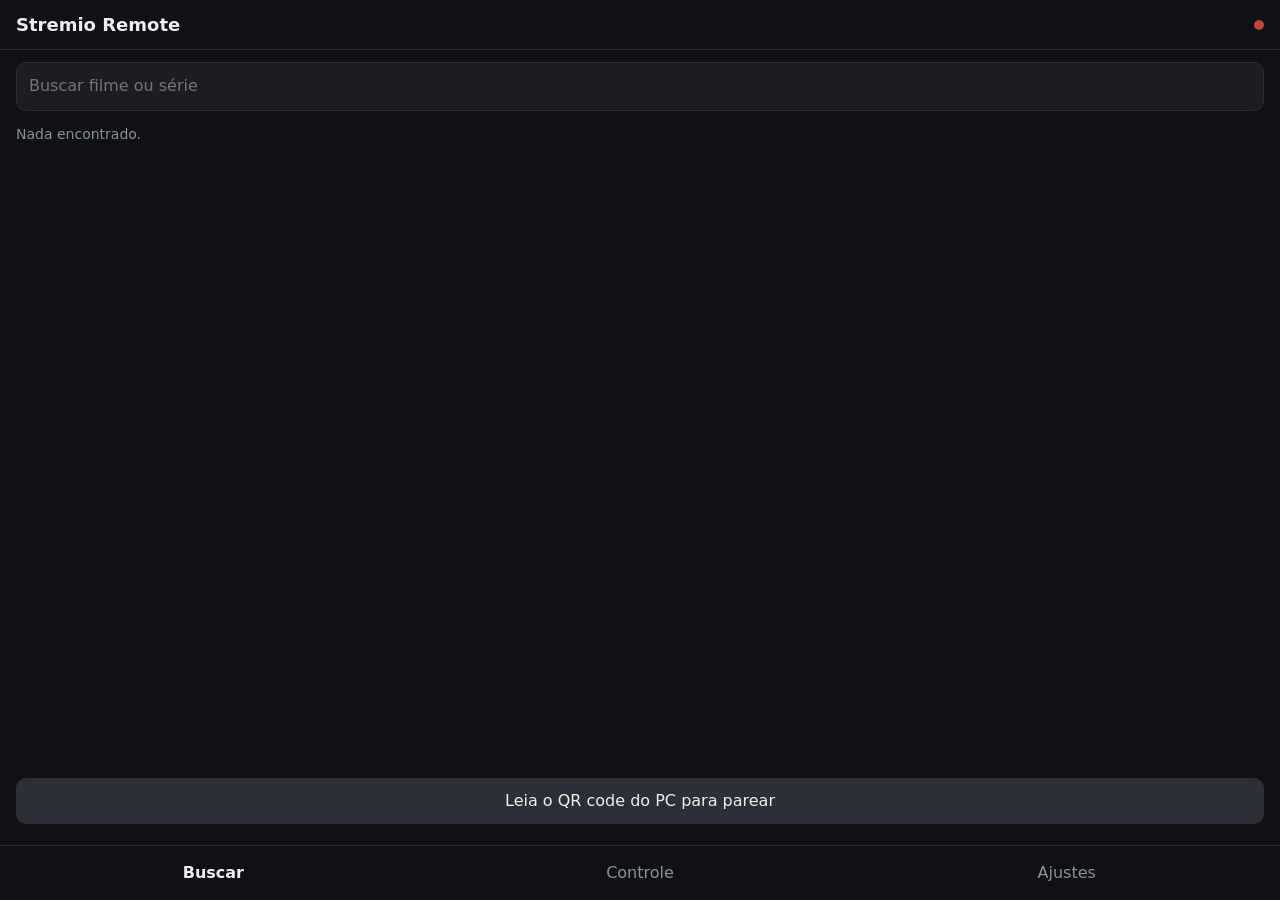
==== docs/index.html @ 5b8105fb "Prepara o repositório para o controle do Stremio 5 Remove o protótipo antigo com mpv (pc/server.mjs," ====
<!doctype html>
<html lang="pt-BR">
<head>
  <meta charset="utf-8">
  <meta name="viewport" content="width=device-width, initial-scale=1, viewport-fit=cover">
  <meta name="theme-color" content="#101114">
  <meta name="apple-mobile-web-app-capable" content="yes">
  <title>Stremio Remote</title>
  <link rel="manifest" href="manifest.webmanifest">
  <link rel="icon" href="icon.svg" type="image/svg+xml">
  <link rel="stylesheet" href="style.css">
</head>
<body>
  <header>
    <button id="back" class="icon" hidden aria-label="Voltar">‹</button>
    <h1 id="title">Stremio Remote</h1>
    <span id="dot" class="dot" title="Sem conexão"></span>
  </header>

  <main>
    <section id="v-search" class="view">
      <form id="search-form"><input id="q" type="search" placeholder="Buscar filme ou série" autocomplete="off"></form>
      <div id="results"></div>
    </section>

    <section id="v-detail" class="view" hidden>
      <div id="detail"></div>
    </section>

    <section id="v-control" class="view" hidden>
      <div class="np">
        <div id="np-title">Nada tocando</div>
        <div id="np-time" class="muted"></div>
        <input id="np-seek" type="range" min="0" max="100" value="0" step="1">
      </div>
      <div class="grid">
        <button data-cmd="seek" data-v="-30">−30s</button>
        <button data-cmd="seek" data-v="-10">−10s</button>
        <button data-cmd="pause" class="big" id="btn-pause">⏯</button>
        <button data-cmd="seek" data-v="10">+10s</button>
        <button data-cmd="seek" data-v="30">+30s</button>
        <button data-cmd="volume" data-v="-5">Vol −</button>
        <button data-cmd="volume" data-v="5">Vol +</button>
        <button data-cmd="fullscreen">Tela cheia</button>
        <button data-cmd="subs">Legenda</button>
        <button data-cmd="audio">Áudio</button>
      </div>
      <div class="speeds" id="speeds"></div>
      <div class="row"><button data-cmd="state">Atualizar</button><button data-cmd="stop">Parar</button></div>
    </section>

    <section id="v-settings" class="view" hidden>
      <label>Links dos addons de fontes (AIOStreams etc.), um por linha
        <textarea id="addons" rows="4" placeholder="https://.../manifest.json"></textarea>
      </label>
      <p class="muted">Ficam só neste celular. No AIOStreams, copie o link de instalação (manifest).</p>
      <button id="save-addons">Salvar</button>
      <hr>
      <p id="pair-status" class="muted"></p>
      <button id="forget">Esquecer o PC</button>
    </section>
  </main>

  <nav>
    <button data-view="v-search" class="on">Buscar</button>
    <button data-view="v-control">Controle</button>
    <button data-view="v-settings">Ajustes</button>
  </nav>

  <div id="toast" hidden></div>
  <script src="app.js"></script>
</body>
</html>
---- docs/style.css ----
:root { --bg:#101114; --card:#1b1d22; --line:#2a2d34; --fg:#eceef2; --muted:#8b909b; --acc:#7b5bf5; }
* { box-sizing:border-box; }
html, body { margin:0; background:var(--bg); color:var(--fg); font:16px/1.4 system-ui, -apple-system, sans-serif; }
body { padding-bottom:calc(64px + env(safe-area-inset-bottom)); }
header { position:sticky; top:0; z-index:2; display:flex; align-items:center; gap:8px; padding:12px 16px; padding-top:calc(12px + env(safe-area-inset-top)); background:var(--bg); border-bottom:1px solid var(--line); }
header h1 { flex:1; margin:0; font-size:18px; white-space:nowrap; overflow:hidden; text-overflow:ellipsis; }
.dot { width:10px; height:10px; border-radius:50%; background:#c0453b; }
.dot.ok { background:#3bb873; }
main { padding:12px 16px; }
button, input, select, textarea { font:inherit; color:inherit; }
button { background:var(--card); border:1px solid var(--line); border-radius:10px; padding:12px; cursor:pointer; }
button:active { background:var(--line); }
button.icon { background:none; border:0; font-size:28px; padding:0 8px; line-height:1; }
input[type=search], select, textarea { width:100%; background:var(--card); border:1px solid var(--line); border-radius:10px; padding:12px; }
label { display:block; color:var(--muted); font-size:14px; }
label textarea { margin-top:6px; color:var(--fg); font-size:13px; }
h2 { font-size:15px; color:var(--muted); margin:18px 0 8px; }
.muted { color:var(--muted); font-size:14px; }
.cards { display:grid; grid-template-columns:repeat(auto-fill, minmax(104px, 1fr)); gap:10px; }
.card { padding:0; overflow:hidden; text-align:left; background:var(--card); }
.card img { display:block; width:100%; aspect-ratio:2/3; object-fit:cover; background:var(--line); }
.card span { display:block; padding:6px 8px; font-size:12px; }
.item { display:block; width:100%; text-align:left; margin:6px 0; }
.stream b { display:block; font-size:14px; }
.stream small { display:block; color:var(--muted); white-space:pre-line; font-size:12px; margin-top:4px; }
select { margin-bottom:8px; }
.np { background:var(--card); border:1px solid var(--line); border-radius:12px; padding:14px; margin-bottom:14px; }
#np-title { font-weight:600; }
#np-seek { width:100%; margin-top:10px; accent-color:var(--acc); }
.grid { display:grid; grid-template-columns:repeat(5, minmax(0, 1fr)); gap:8px; }
.grid button { padding:12px 2px; font-size:14px; }
.grid .big { background:var(--acc); border-color:var(--acc); font-size:20px; }
.speeds, .row { display:flex; gap:8px; margin-top:12px; }
.speeds button, .row button { flex:1; }
hr { border:0; border-top:1px solid var(--line); margin:20px 0; }
#save-addons { margin-top:10px; width:100%; background:var(--acc); border-color:var(--acc); }
#forget { width:100%; }
nav { position:fixed; bottom:0; left:0; right:0; display:flex; background:var(--bg); border-top:1px solid var(--line); padding-bottom:env(safe-area-inset-bottom); }
nav button { flex:1; border:0; border-radius:0; background:none; color:var(--muted); padding:16px 0; }
nav button.on { color:var(--fg); font-weight:600; }
#toast { position:fixed; left:16px; right:16px; bottom:calc(76px + env(safe-area-inset-bottom)); background:#2d2f36; padding:12px 14px; border-radius:10px; text-align:center; }
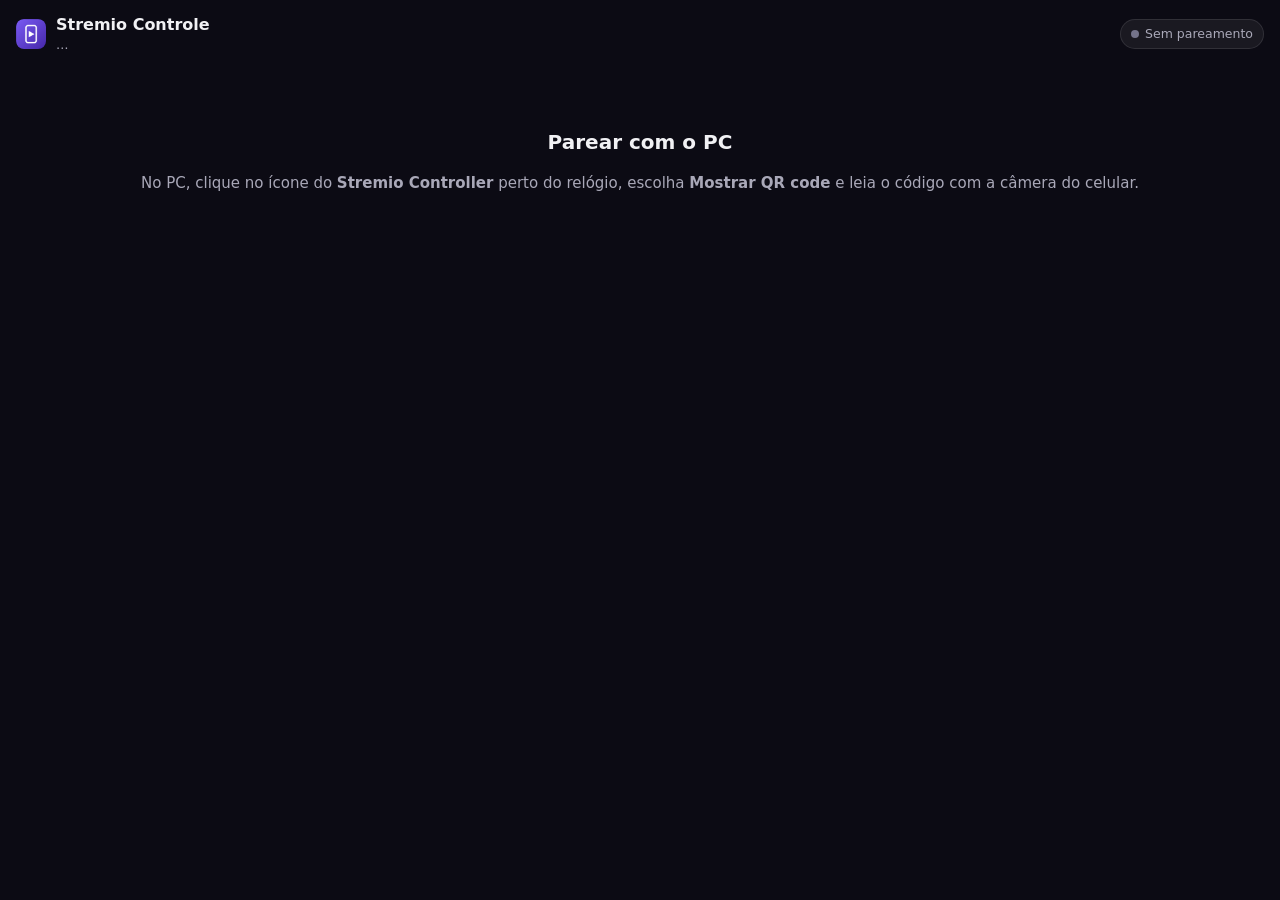
==== commit 3621802e: "Etapa 2: programa do PC (Go) e página nova do celular - pc/: Stremio Controller, um .exe com ícone p" ====
--- a/docs/index.html
+++ b/docs/index.html
@@ -3,71 +3,113 @@
 <head>
   <meta charset="utf-8">
   <meta name="viewport" content="width=device-width, initial-scale=1, viewport-fit=cover">
-  <meta name="theme-color" content="#101114">
-  <meta name="apple-mobile-web-app-capable" content="yes">
-  <title>Stremio Remote</title>
+  <meta name="theme-color" content="#0c0b14">
+  <meta name="referrer" content="no-referrer">
+  <title>Stremio Controle</title>
   <link rel="manifest" href="manifest.webmanifest">
-  <link rel="icon" href="icon.svg" type="image/svg+xml">
+  <link rel="icon" href="icons/icon-192.png">
+  <link rel="apple-touch-icon" href="icons/maskable-192.png">
   <link rel="stylesheet" href="style.css">
 </head>
 <body>
-  <header>
-    <button id="back" class="icon" hidden aria-label="Voltar">‹</button>
-    <h1 id="title">Stremio Remote</h1>
-    <span id="dot" class="dot" title="Sem conexão"></span>
+  <div id="ambient" aria-hidden="true"></div>
+
+  <header class="top">
+    <img src="icons/icon-192.png" alt="" class="logo">
+    <div class="brand-box">
+      <span class="brand">Stremio Controle <span class="ver" id="pcVer" hidden></span></span>
+      <span class="profile" id="profile">…</span>
+    </div>
+    <button class="conn" id="conn" data-state="off"><span class="dot"></span><span id="connText">Desconectado</span></button>
   </header>
 
-  <main>
-    <section id="v-search" class="view">
-      <form id="search-form"><input id="q" type="search" placeholder="Buscar filme ou série" autocomplete="off"></form>
-      <div id="results"></div>
+  <div class="notice" id="updNotice" role="status" hidden>
+    <p><strong>O programa do PC foi atualizado.</strong> Ele já está voltando sozinho, espere alguns segundos.</p>
+  </div>
+
+  <!-- Sem pareamento -->
+  <section class="pair" id="pairView" hidden>
+    <h1>Parear com o PC</h1>
+    <p>No PC, clique no ícone do <b>Stremio Controller</b> perto do relógio, escolha <b>Mostrar QR code</b> e leia o código com a câmera do celular.</p>
+  </section>
+
+  <!-- Stremio fechado no PC -->
+  <section class="closed" id="closedView" hidden>
+    <h2>Stremio fechado no PC</h2>
+    <p>Abra o Stremio no PC, ou abra daqui:</p>
+    <div class="closed-btns">
+      <button class="btn" data-open="A">Abrir perfil A</button>
+      <button class="btn" data-open="B">Abrir perfil B</button>
+    </div>
+  </section>
+
+  <main id="mainView" hidden>
+    <!-- Mini player: aparece nas listas quando algo toca -->
+    <button class="mini" id="mini" hidden>
+      <span class="mini-icon" id="miniIcon"></span>
+      <span class="mini-text"><span class="mini-title" id="miniTitle"></span><span class="mini-time" id="miniTime"></span></span>
+      <span class="mini-go">Controle ›</span>
+    </button>
+
+    <section class="pane" id="pane-cw"><div class="grid" id="grid-cw"></div></section>
+    <section class="pane" id="pane-lib" hidden><div class="grid" id="grid-lib"></div></section>
+    <section class="pane" id="pane-search" hidden>
+      <form class="search" id="searchForm">
+        <input type="search" id="searchInput" placeholder="Filmes e séries" enterkeyhint="search" autocomplete="off">
+        <button type="submit" class="btn">Buscar</button>
+      </form>
+      <div class="grid" id="grid-search"></div>
     </section>
 
-    <section id="v-detail" class="view" hidden>
-      <div id="detail"></div>
-    </section>
-
-    <section id="v-control" class="view" hidden>
-      <div class="np">
-        <div id="np-title">Nada tocando</div>
-        <div id="np-time" class="muted"></div>
-        <input id="np-seek" type="range" min="0" max="100" value="0" step="1">
+    <section class="pane ctl" id="pane-ctl" hidden>
+      <img class="ctl-poster" id="ctlPoster" alt="">
+      <div class="ctl-title" id="ctlTitle">Nada tocando</div>
+      <div class="ctl-sub" id="ctlSub">Escolha algo em Continuar ou Biblioteca</div>
+      <div class="seek">
+        <input type="range" id="seek" min="0" max="1000" value="0" aria-label="Posição">
+        <div class="times"><span id="tCur">0:00</span><span id="tDur">0:00</span></div>
       </div>
-      <div class="grid">
-        <button data-cmd="seek" data-v="-30">−30s</button>
-        <button data-cmd="seek" data-v="-10">−10s</button>
-        <button data-cmd="pause" class="big" id="btn-pause">⏯</button>
-        <button data-cmd="seek" data-v="10">+10s</button>
-        <button data-cmd="seek" data-v="30">+30s</button>
-        <button data-cmd="volume" data-v="-5">Vol −</button>
-        <button data-cmd="volume" data-v="5">Vol +</button>
-        <button data-cmd="fullscreen">Tela cheia</button>
-        <button data-cmd="subs">Legenda</button>
-        <button data-cmd="audio">Áudio</button>
+      <div class="controls">
+        <button class="ctl-btn" data-cmd="back" aria-label="Voltar 10 segundos"><svg viewBox="0 0 24 24"><path d="M12 5V2L7 6l5 4V7a6 6 0 1 1-6 6H4a8 8 0 1 0 8-8z"/><text x="12" y="16.2" text-anchor="middle" font-size="6.5" font-weight="700">10</text></svg></button>
+        <button class="ctl-btn big" id="btnPlay" data-cmd="toggle" aria-label="Tocar ou pausar">
+          <svg viewBox="0 0 24 24" class="i-play"><path d="M8 5v14l11-7z"/></svg>
+          <svg viewBox="0 0 24 24" class="i-pause"><path d="M6 5h4v14H6zM14 5h4v14h-4z"/></svg>
+        </button>
+        <button class="ctl-btn" data-cmd="fwd" aria-label="Avançar 10 segundos"><svg viewBox="0 0 24 24"><path d="M12 5V2l5 4-5 4V7a6 6 0 1 0 6 6h2a8 8 0 1 1-8-8z"/><text x="12" y="16.2" text-anchor="middle" font-size="6.5" font-weight="700">10</text></svg></button>
       </div>
-      <div class="speeds" id="speeds"></div>
-      <div class="row"><button data-cmd="state">Atualizar</button><button data-cmd="stop">Parar</button></div>
-    </section>
-
-    <section id="v-settings" class="view" hidden>
-      <label>Links dos addons de fontes (AIOStreams etc.), um por linha
-        <textarea id="addons" rows="4" placeholder="https://.../manifest.json"></textarea>
-      </label>
-      <p class="muted">Ficam só neste celular. No AIOStreams, copie o link de instalação (manifest).</p>
-      <button id="save-addons">Salvar</button>
-      <hr>
-      <p id="pair-status" class="muted"></p>
-      <button id="forget">Esquecer o PC</button>
+      <div class="vol">
+        <svg viewBox="0 0 24 24" class="vol-icon"><path d="M3 9v6h4l5 5V4L7 9H3zm13.5 3A4.5 4.5 0 0 0 14 8v8a4.5 4.5 0 0 0 2.5-4z"/></svg>
+        <input type="range" id="vol" min="0" max="200" step="5" value="100" aria-label="Volume">
+        <span class="vol-num" id="volNum">100</span>
+        <button class="ctl-btn small" id="btnFs" aria-label="Tela cheia no PC">
+          <svg viewBox="0 0 24 24" class="i-fs"><path d="M7 14H5v5h5v-2H7v-3zm-2-4h2V7h3V5H5v5zm12 7h-3v2h5v-5h-2v3zM14 5v2h3v3h2V5h-5z"/></svg>
+          <svg viewBox="0 0 24 24" class="i-fs-exit"><path d="M5 16h3v3h2v-5H5v2zm3-8H5v2h5V5H8v3zm6 11h2v-3h3v-2h-5v5zm2-11V5h-2v5h5V8h-3z"/></svg>
+        </button>
+      </div>
     </section>
   </main>
 
-  <nav>
-    <button data-view="v-search" class="on">Buscar</button>
-    <button data-view="v-control">Controle</button>
-    <button data-view="v-settings">Ajustes</button>
+  <nav class="tabs" id="tabs" hidden>
+    <button data-tab="cw"><svg viewBox="0 0 24 24"><path d="M13 3a9 9 0 0 0-9 9H1l4 4 4-4H6a7 7 0 1 1 2.05 4.95l-1.42 1.42A9 9 0 1 0 13 3zm-1 5v5l4.25 2.52.77-1.28-3.52-2.09V8z"/></svg>Continuar</button>
+    <button data-tab="lib"><svg viewBox="0 0 24 24"><path d="M4 6H2v14a2 2 0 0 0 2 2h14v-2H4V6zm16-4H8a2 2 0 0 0-2 2v12a2 2 0 0 0 2 2h12a2 2 0 0 0 2-2V4a2 2 0 0 0-2-2zm-8 12.5v-9l6 4.5-6 4.5z"/></svg>Biblioteca</button>
+    <button data-tab="search"><svg viewBox="0 0 24 24"><path d="M15.5 14h-.79l-.28-.27A6.47 6.47 0 0 0 16 9.5 6.5 6.5 0 1 0 9.5 16a6.47 6.47 0 0 0 4.23-1.57l.27.28v.79l5 4.99L20.49 19l-4.99-5zm-6 0C7.01 14 5 11.99 5 9.5S7.01 5 9.5 5 14 7.01 14 9.5 11.99 14 9.5 14z"/></svg>Buscar</button>
+    <button data-tab="ctl"><svg viewBox="0 0 24 24"><path d="M21 3H3a2 2 0 0 0-2 2v12a2 2 0 0 0 2 2h5v2h8v-2h5a2 2 0 0 0 2-2V5a2 2 0 0 0-2-2zm0 14H3V5h18v12zM10 7.5v7l5.5-3.5z"/></svg>Controle</button>
   </nav>
 
-  <div id="toast" hidden></div>
-  <script src="app.js"></script>
+  <!-- Detalhe: temporadas, episódios e fontes -->
+  <dialog class="sheet" id="sheet" aria-label="Detalhes">
+    <div class="sheet-grip" aria-hidden="true"></div>
+    <div class="sheet-head">
+      <img id="sheetPoster" alt="">
+      <div>
+        <div class="sheet-title" id="sheetTitle"></div>
+        <div class="sheet-sub" id="sheetSub"></div>
+      </div>
+    </div>
+    <div class="sheet-body" id="sheetBody"></div>
+  </dialog>
+
+  <div class="toast" id="toast" role="status"></div>
+  <script src="app.js" type="module"></script>
 </body>
 </html>
--- a/docs/style.css
+++ b/docs/style.css
@@ -1,42 +1,185 @@
-:root { --bg:#101114; --card:#1b1d22; --line:#2a2d34; --fg:#eceef2; --muted:#8b909b; --acc:#7b5bf5; }
-* { box-sizing:border-box; }
-html, body { margin:0; background:var(--bg); color:var(--fg); font:16px/1.4 system-ui, -apple-system, sans-serif; }
-body { padding-bottom:calc(64px + env(safe-area-inset-bottom)); }
-header { position:sticky; top:0; z-index:2; display:flex; align-items:center; gap:8px; padding:12px 16px; padding-top:calc(12px + env(safe-area-inset-top)); background:var(--bg); border-bottom:1px solid var(--line); }
-header h1 { flex:1; margin:0; font-size:18px; white-space:nowrap; overflow:hidden; text-overflow:ellipsis; }
-.dot { width:10px; height:10px; border-radius:50%; background:#c0453b; }
-.dot.ok { background:#3bb873; }
-main { padding:12px 16px; }
-button, input, select, textarea { font:inherit; color:inherit; }
-button { background:var(--card); border:1px solid var(--line); border-radius:10px; padding:12px; cursor:pointer; }
-button:active { background:var(--line); }
-button.icon { background:none; border:0; font-size:28px; padding:0 8px; line-height:1; }
-input[type=search], select, textarea { width:100%; background:var(--card); border:1px solid var(--line); border-radius:10px; padding:12px; }
-label { display:block; color:var(--muted); font-size:14px; }
-label textarea { margin-top:6px; color:var(--fg); font-size:13px; }
-h2 { font-size:15px; color:var(--muted); margin:18px 0 8px; }
-.muted { color:var(--muted); font-size:14px; }
-.cards { display:grid; grid-template-columns:repeat(auto-fill, minmax(104px, 1fr)); gap:10px; }
-.card { padding:0; overflow:hidden; text-align:left; background:var(--card); }
-.card img { display:block; width:100%; aspect-ratio:2/3; object-fit:cover; background:var(--line); }
-.card span { display:block; padding:6px 8px; font-size:12px; }
-.item { display:block; width:100%; text-align:left; margin:6px 0; }
-.stream b { display:block; font-size:14px; }
-.stream small { display:block; color:var(--muted); white-space:pre-line; font-size:12px; margin-top:4px; }
-select { margin-bottom:8px; }
-.np { background:var(--card); border:1px solid var(--line); border-radius:12px; padding:14px; margin-bottom:14px; }
-#np-title { font-weight:600; }
-#np-seek { width:100%; margin-top:10px; accent-color:var(--acc); }
-.grid { display:grid; grid-template-columns:repeat(5, minmax(0, 1fr)); gap:8px; }
-.grid button { padding:12px 2px; font-size:14px; }
-.grid .big { background:var(--acc); border-color:var(--acc); font-size:20px; }
-.speeds, .row { display:flex; gap:8px; margin-top:12px; }
-.speeds button, .row button { flex:1; }
-hr { border:0; border-top:1px solid var(--line); margin:20px 0; }
-#save-addons { margin-top:10px; width:100%; background:var(--acc); border-color:var(--acc); }
-#forget { width:100%; }
-nav { position:fixed; bottom:0; left:0; right:0; display:flex; background:var(--bg); border-top:1px solid var(--line); padding-bottom:env(safe-area-inset-bottom); }
-nav button { flex:1; border:0; border-radius:0; background:none; color:var(--muted); padding:16px 0; }
-nav button.on { color:var(--fg); font-weight:600; }
-#toast { position:fixed; left:16px; right:16px; bottom:calc(76px + env(safe-area-inset-bottom)); background:#2d2f36; padding:12px 14px; border-radius:10px; text-align:center; }
+:root {
+  --bg: #0c0b14;
+  --surface: rgba(255, 255, 255, 0.06);
+  --surface-2: rgba(255, 255, 255, 0.11);
+  --line: rgba(255, 255, 255, 0.1);
+  --text: #f1f1f4;
+  --text-2: #a9a8b8;
+  --text-3: #74738a;
+  --signal: #7b5bf5;
+  --signal-2: #9d84ff;
+  --ok: #5fd38d;
+  --warn: #ffa53d;
+  --r: 14px;
+  --ease: cubic-bezier(.2, .8, .2, 1);
+  color-scheme: dark;
+}
 
+* { box-sizing: border-box; -webkit-tap-highlight-color: transparent; }
+html, body { margin: 0; background: var(--bg); color: var(--text); }
+body {
+  font: 15px/1.4 Roboto, "Segoe UI", system-ui, sans-serif;
+  min-height: 100dvh;
+  padding: env(safe-area-inset-top) 16px calc(84px + env(safe-area-inset-bottom));
+  overflow-x: hidden;
+}
+button { font: inherit; color: inherit; cursor: pointer; }
+[hidden] { display: none !important; }
+
+#ambient {
+  position: fixed; inset: -20%; z-index: -1;
+  background-size: cover; background-position: center;
+  filter: blur(60px) saturate(1.4) brightness(0.4);
+  opacity: 0; transition: opacity 0.8s ease;
+}
+#ambient.on { opacity: 1; }
+
+/* Cabeçalho */
+.top { display: flex; align-items: center; gap: 10px; padding: 14px 0 10px; }
+.logo { width: 30px; height: 30px; border-radius: 8px; }
+.brand-box { flex: 1; display: flex; flex-direction: column; min-width: 0; }
+.brand { font-weight: 600; font-size: 16px; }
+.ver { margin-left: 4px; font-size: 12px; font-weight: 400; color: var(--text-3); }
+.profile { font-size: 12.5px; color: var(--text-2); white-space: nowrap; overflow: hidden; text-overflow: ellipsis; }
+.conn {
+  display: inline-flex; align-items: center; gap: 6px; flex: 0 1 auto; max-width: 55%;
+  font-size: 12.5px; color: var(--text-2); padding: 5px 10px; border-radius: 999px;
+  background: var(--surface); border: 1px solid var(--line);
+}
+.conn .dot { flex: none; width: 8px; height: 8px; border-radius: 50%; background: var(--text-3); }
+.conn[data-state="on"] .dot { background: var(--ok); }
+.conn[data-state="wait"] .dot { background: var(--warn); animation: pulse 1.2s ease-in-out infinite; }
+@keyframes pulse { 50% { opacity: 0.3; } }
+
+.notice { background: rgba(255, 165, 61, 0.12); border: 1px solid rgba(255, 165, 61, 0.35); border-radius: var(--r); padding: 4px 14px; margin: 6px 0 12px; font-size: 14px; }
+.pair, .closed { text-align: center; padding: 48px 12px; color: var(--text-2); }
+.pair h1, .closed h2 { color: var(--text); font-size: 20px; }
+.closed-btns { display: flex; gap: 10px; justify-content: center; margin-top: 18px; }
+
+.btn {
+  border: 0; border-radius: 999px; padding: 10px 18px; font-weight: 600;
+  background: var(--signal); color: #fff;
+}
+.btn.ghost { background: var(--surface-2); color: var(--text); }
+.btn:active { transform: scale(0.97); }
+
+/* Mini player */
+.mini {
+  display: flex; align-items: center; gap: 10px; width: 100%; text-align: left;
+  background: var(--surface-2); border: 1px solid var(--line); border-radius: var(--r);
+  padding: 10px 12px; margin-bottom: 12px;
+}
+.mini-icon { width: 10px; height: 10px; border-radius: 50%; background: var(--ok); flex: none; }
+.mini-icon.paused { background: var(--text-3); }
+.mini-text { flex: 1; min-width: 0; display: flex; flex-direction: column; }
+.mini-title { font-weight: 600; font-size: 14px; white-space: nowrap; overflow: hidden; text-overflow: ellipsis; }
+.mini-time { font-size: 12px; color: var(--text-2); }
+.mini-go { font-size: 13px; color: var(--signal-2); font-weight: 600; }
+
+/* Grade de pôsteres */
+.grid { display: grid; grid-template-columns: repeat(auto-fill, minmax(104px, 1fr)); gap: 12px 10px; }
+.card { border: 0; background: none; padding: 0; text-align: left; display: flex; flex-direction: column; gap: 6px; min-width: 0; animation: rise 0.35s var(--ease) both; }
+@keyframes rise { from { opacity: 0; transform: translateY(6px); } }
+.card .poster { position: relative; aspect-ratio: 2 / 3; border-radius: 10px; overflow: hidden; background: var(--surface); }
+.card img { width: 100%; height: 100%; object-fit: cover; display: block; }
+.card .bar { position: absolute; left: 0; right: 0; bottom: 0; height: 4px; background: rgba(0, 0, 0, 0.5); }
+.card .bar i { display: block; height: 100%; background: var(--signal-2); }
+.card .badge { position: absolute; top: 6px; right: 6px; background: var(--signal); color: #fff; font-size: 11px; font-weight: 700; border-radius: 999px; padding: 1px 7px; }
+.card .name { font-size: 13px; line-height: 1.25; display: -webkit-box; -webkit-line-clamp: 2; -webkit-box-orient: vertical; overflow: hidden; }
+.card .info { font-size: 11.5px; color: var(--text-3); margin-top: -4px; }
+.empty { grid-column: 1 / -1; text-align: center; color: var(--text-3); padding: 40px 0; }
+.spinner { grid-column: 1 / -1; margin: 40px auto; width: 28px; height: 28px; border-radius: 50%; border: 3px solid var(--surface-2); border-top-color: var(--signal-2); animation: spin 0.8s linear infinite; }
+@keyframes spin { to { transform: rotate(360deg); } }
+
+.search { display: flex; gap: 8px; margin-bottom: 14px; }
+.search input {
+  flex: 1; min-width: 0; font: inherit; color: var(--text); background: var(--surface);
+  border: 1px solid var(--line); border-radius: 999px; padding: 10px 16px; outline: none;
+}
+.search input:focus { border-color: var(--signal); }
+
+/* Controle */
+.ctl { display: flex; flex-direction: column; align-items: center; text-align: center; padding-top: 6px; }
+.ctl-poster { width: 46%; max-width: 220px; aspect-ratio: 2 / 3; object-fit: cover; border-radius: 14px; background: var(--surface); box-shadow: 0 18px 40px rgba(0, 0, 0, 0.5); }
+.ctl-poster:not([src]), .ctl-poster[src=""] { visibility: hidden; }
+.ctl-title { font-weight: 700; font-size: 18px; margin-top: 16px; }
+.ctl-sub { color: var(--text-2); font-size: 13.5px; margin-top: 2px; min-height: 1.4em; }
+.seek { width: 100%; margin-top: 18px; }
+.times { display: flex; justify-content: space-between; font-size: 12.5px; color: var(--text-2); margin-top: 4px; font-variant-numeric: tabular-nums; }
+.controls { display: flex; align-items: center; justify-content: center; gap: 22px; margin-top: 10px; }
+.ctl-btn { border: 0; background: var(--surface); width: 56px; height: 56px; border-radius: 50%; display: grid; place-items: center; }
+.ctl-btn svg { width: 28px; height: 28px; fill: currentColor; }
+.ctl-btn.big { width: 76px; height: 76px; background: var(--signal); color: #fff; }
+.ctl-btn.big svg { width: 38px; height: 38px; }
+.ctl-btn.small { width: 44px; height: 44px; }
+.ctl-btn.small svg { width: 24px; height: 24px; }
+.ctl-btn:active { transform: scale(0.94); }
+.ctl-btn:disabled { opacity: 0.35; }
+#btnPlay .i-pause, #btnPlay.playing .i-play { display: none; }
+#btnPlay.playing .i-pause { display: block; }
+#btnFs .i-fs-exit, #btnFs.on .i-fs { display: none; }
+#btnFs.on .i-fs-exit { display: block; }
+#btnFs.on { background: var(--signal); color: #fff; }
+.vol { display: flex; align-items: center; gap: 10px; width: 100%; margin-top: 24px; }
+.vol-icon { width: 22px; height: 22px; fill: var(--text-2); flex: none; }
+.vol-num { font-size: 12.5px; color: var(--text-2); width: 30px; font-variant-numeric: tabular-nums; }
+.vol input { flex: 1; }
+
+input[type="range"] {
+  -webkit-appearance: none; appearance: none; width: 100%; height: 22px; background: transparent; margin: 0;
+  --p: 0%;
+}
+input[type="range"]::-webkit-slider-runnable-track { height: 5px; border-radius: 3px; background: linear-gradient(to right, var(--signal-2) var(--p), var(--surface-2) var(--p)); }
+input[type="range"]::-webkit-slider-thumb { -webkit-appearance: none; width: 16px; height: 16px; margin-top: -5.5px; border-radius: 50%; background: #fff; border: 0; }
+input[type="range"]::-moz-range-track { height: 5px; border-radius: 3px; background: linear-gradient(to right, var(--signal-2) var(--p), var(--surface-2) var(--p)); }
+input[type="range"]::-moz-range-thumb { width: 16px; height: 16px; border-radius: 50%; background: #fff; border: 0; }
+
+/* Abas embaixo */
+.tabs {
+  position: fixed; left: 0; right: 0; bottom: 0; z-index: 5;
+  display: grid; grid-template-columns: repeat(4, 1fr);
+  padding: 6px 6px calc(6px + env(safe-area-inset-bottom));
+  background: rgba(12, 11, 20, 0.92); backdrop-filter: blur(14px); border-top: 1px solid var(--line);
+}
+.tabs button { border: 0; background: none; display: flex; flex-direction: column; align-items: center; gap: 2px; font-size: 11.5px; color: var(--text-3); padding: 6px 0; }
+.tabs svg { width: 24px; height: 24px; fill: currentColor; }
+.tabs button.on { color: var(--signal-2); }
+
+/* Folha de detalhes */
+.sheet {
+  border: 0; padding: 0 16px calc(20px + env(safe-area-inset-bottom)); margin: auto 0 0; width: 100%; max-width: 100%;
+  max-height: 88dvh; border-radius: 20px 20px 0 0; background: #17151f; color: var(--text);
+  overflow-y: auto;
+}
+.sheet::backdrop { background: rgba(0, 0, 0, 0.55); }
+.sheet[open] { animation: up 0.3s var(--ease); }
+@keyframes up { from { transform: translateY(40px); opacity: 0.4; } }
+.sheet-grip { width: 40px; height: 4px; border-radius: 2px; background: var(--surface-2); margin: 10px auto 12px; }
+.sheet-head { display: flex; gap: 12px; align-items: center; margin-bottom: 12px; }
+.sheet-head img { width: 64px; aspect-ratio: 2 / 3; object-fit: cover; border-radius: 8px; background: var(--surface); flex: none; }
+.sheet-title { font-weight: 700; font-size: 17px; }
+.sheet-sub { color: var(--text-2); font-size: 13px; margin-top: 2px; }
+.seasons { display: flex; gap: 8px; overflow-x: auto; padding-bottom: 8px; margin-bottom: 6px; scrollbar-width: none; }
+.seasons button { flex: none; border: 1px solid var(--line); background: var(--surface); border-radius: 999px; padding: 6px 14px; font-size: 13.5px; }
+.seasons button.on { background: var(--signal); border-color: var(--signal); color: #fff; }
+.row {
+  display: flex; gap: 10px; align-items: center; width: 100%; text-align: left;
+  border: 0; background: var(--surface); border-radius: 12px; padding: 10px 12px; margin-bottom: 8px;
+}
+.row:active { background: var(--surface-2); }
+.row.hi { background: rgba(123, 91, 245, 0.22); }
+.row img { width: 88px; aspect-ratio: 16 / 9; object-fit: cover; border-radius: 6px; background: var(--surface-2); flex: none; }
+.row .txt { flex: 1; min-width: 0; }
+.row .t { font-size: 14px; font-weight: 600; }
+.row .c { font-size: 12.5px; color: var(--text-2); white-space: pre-line; overflow-wrap: anywhere; }
+.row .seen { font-size: 11px; color: var(--ok); }
+.group-title { font-size: 12.5px; text-transform: uppercase; letter-spacing: 0.04em; color: var(--text-3); margin: 14px 2px 8px; }
+.sheet .empty { padding: 24px 0; }
+.sheet .spinner { margin: 24px auto; }
+
+.toast {
+  position: fixed; left: 50%; bottom: calc(90px + env(safe-area-inset-bottom)); transform: translate(-50%, 20px);
+  background: #2a2738; color: var(--text); padding: 10px 16px; border-radius: 999px; font-size: 14px;
+  opacity: 0; pointer-events: none; transition: opacity 0.25s ease, transform 0.25s var(--ease); z-index: 20; max-width: 90vw; text-align: center;
+}
+.toast.on { opacity: 1; transform: translate(-50%, 0); }
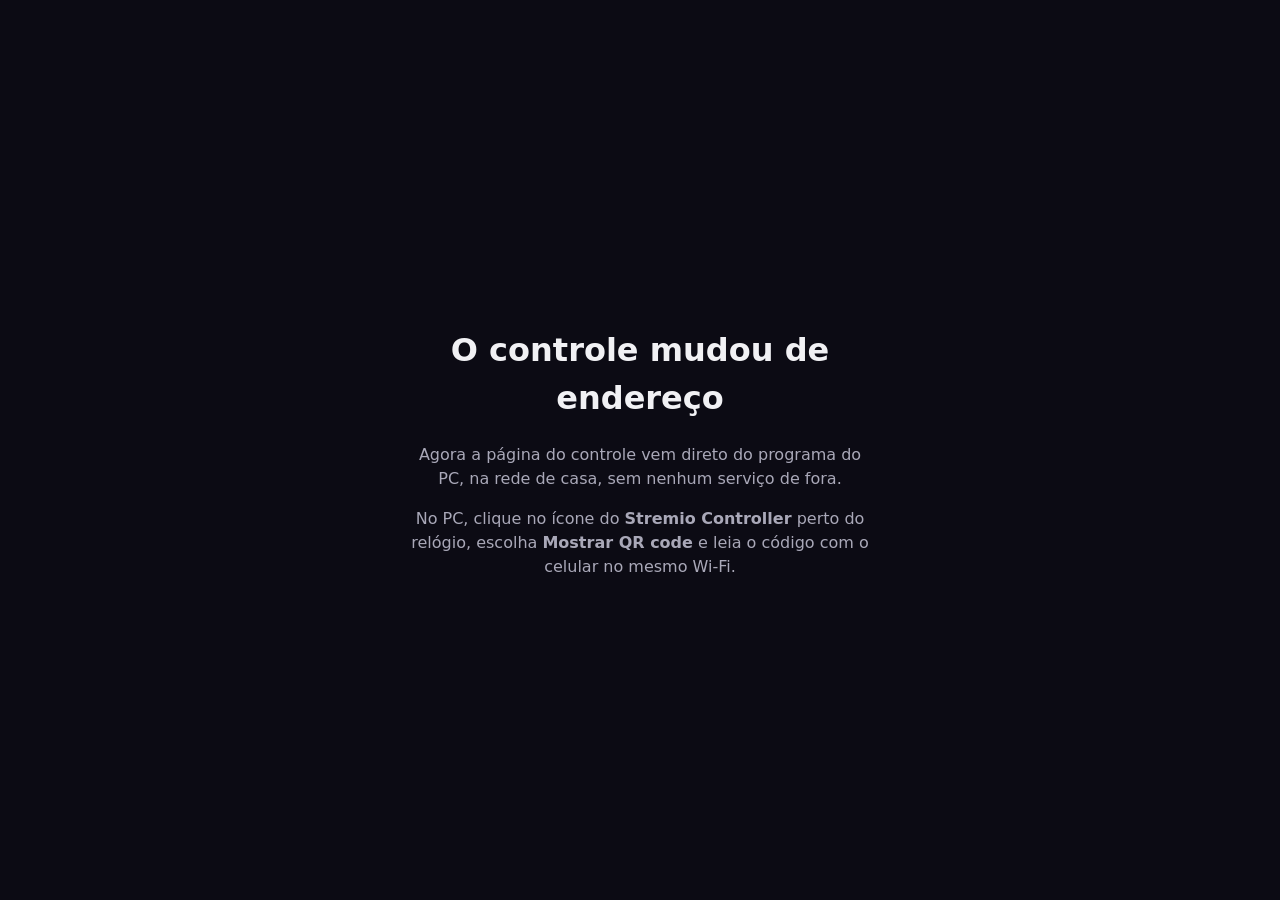
==== commit 4e21085c: "Controle só na rede de casa: sem ntfy.sh e sem WebRTC O programa do PC passa a servir a página do ce" ====
--- a/docs/index.html
+++ b/docs/index.html
@@ -2,114 +2,19 @@
 <html lang="pt-BR">
 <head>
   <meta charset="utf-8">
-  <meta name="viewport" content="width=device-width, initial-scale=1, viewport-fit=cover">
-  <meta name="theme-color" content="#0c0b14">
-  <meta name="referrer" content="no-referrer">
+  <meta name="viewport" content="width=device-width, initial-scale=1">
   <title>Stremio Controle</title>
-  <link rel="manifest" href="manifest.webmanifest">
-  <link rel="icon" href="icons/icon-192.png">
-  <link rel="apple-touch-icon" href="icons/maskable-192.png">
-  <link rel="stylesheet" href="style.css">
+  <style>
+    body { margin: 0; min-height: 100dvh; display: grid; place-items: center; background: #0c0b14; color: #f1f1f4; font: 16px/1.5 "Segoe UI", system-ui, sans-serif; text-align: center; }
+    .box { max-width: 460px; padding: 24px; }
+    p { color: #a9a8b8; }
+  </style>
 </head>
 <body>
-  <div id="ambient" aria-hidden="true"></div>
-
-  <header class="top">
-    <img src="icons/icon-192.png" alt="" class="logo">
-    <div class="brand-box">
-      <span class="brand">Stremio Controle <span class="ver" id="pcVer" hidden></span></span>
-      <span class="profile" id="profile">…</span>
-    </div>
-    <button class="conn" id="conn" data-state="off"><span class="dot"></span><span id="connText">Desconectado</span></button>
-  </header>
-
-  <div class="notice" id="updNotice" role="status" hidden>
-    <p><strong>O programa do PC foi atualizado.</strong> Ele já está voltando sozinho, espere alguns segundos.</p>
+  <div class="box">
+    <h1>O controle mudou de endereço</h1>
+    <p>Agora a página do controle vem direto do programa do PC, na rede de casa, sem nenhum serviço de fora.</p>
+    <p>No PC, clique no ícone do <b>Stremio Controller</b> perto do relógio, escolha <b>Mostrar QR code</b> e leia o código com o celular no mesmo Wi-Fi.</p>
   </div>
-
-  <!-- Sem pareamento -->
-  <section class="pair" id="pairView" hidden>
-    <h1>Parear com o PC</h1>
-    <p>No PC, clique no ícone do <b>Stremio Controller</b> perto do relógio, escolha <b>Mostrar QR code</b> e leia o código com a câmera do celular.</p>
-  </section>
-
-  <!-- Stremio fechado no PC -->
-  <section class="closed" id="closedView" hidden>
-    <h2>Stremio fechado no PC</h2>
-    <p>Abra o Stremio no PC, ou abra daqui:</p>
-    <div class="closed-btns">
-      <button class="btn" data-open="A">Abrir perfil A</button>
-      <button class="btn" data-open="B">Abrir perfil B</button>
-    </div>
-  </section>
-
-  <main id="mainView" hidden>
-    <!-- Mini player: aparece nas listas quando algo toca -->
-    <button class="mini" id="mini" hidden>
-      <span class="mini-icon" id="miniIcon"></span>
-      <span class="mini-text"><span class="mini-title" id="miniTitle"></span><span class="mini-time" id="miniTime"></span></span>
-      <span class="mini-go">Controle ›</span>
-    </button>
-
-    <section class="pane" id="pane-cw"><div class="grid" id="grid-cw"></div></section>
-    <section class="pane" id="pane-lib" hidden><div class="grid" id="grid-lib"></div></section>
-    <section class="pane" id="pane-search" hidden>
-      <form class="search" id="searchForm">
-        <input type="search" id="searchInput" placeholder="Filmes e séries" enterkeyhint="search" autocomplete="off">
-        <button type="submit" class="btn">Buscar</button>
-      </form>
-      <div class="grid" id="grid-search"></div>
-    </section>
-
-    <section class="pane ctl" id="pane-ctl" hidden>
-      <img class="ctl-poster" id="ctlPoster" alt="">
-      <div class="ctl-title" id="ctlTitle">Nada tocando</div>
-      <div class="ctl-sub" id="ctlSub">Escolha algo em Continuar ou Biblioteca</div>
-      <div class="seek">
-        <input type="range" id="seek" min="0" max="1000" value="0" aria-label="Posição">
-        <div class="times"><span id="tCur">0:00</span><span id="tDur">0:00</span></div>
-      </div>
-      <div class="controls">
-        <button class="ctl-btn" data-cmd="back" aria-label="Voltar 10 segundos"><svg viewBox="0 0 24 24"><path d="M12 5V2L7 6l5 4V7a6 6 0 1 1-6 6H4a8 8 0 1 0 8-8z"/><text x="12" y="16.2" text-anchor="middle" font-size="6.5" font-weight="700">10</text></svg></button>
-        <button class="ctl-btn big" id="btnPlay" data-cmd="toggle" aria-label="Tocar ou pausar">
-          <svg viewBox="0 0 24 24" class="i-play"><path d="M8 5v14l11-7z"/></svg>
-          <svg viewBox="0 0 24 24" class="i-pause"><path d="M6 5h4v14H6zM14 5h4v14h-4z"/></svg>
-        </button>
-        <button class="ctl-btn" data-cmd="fwd" aria-label="Avançar 10 segundos"><svg viewBox="0 0 24 24"><path d="M12 5V2l5 4-5 4V7a6 6 0 1 0 6 6h2a8 8 0 1 1-8-8z"/><text x="12" y="16.2" text-anchor="middle" font-size="6.5" font-weight="700">10</text></svg></button>
-      </div>
-      <div class="vol">
-        <svg viewBox="0 0 24 24" class="vol-icon"><path d="M3 9v6h4l5 5V4L7 9H3zm13.5 3A4.5 4.5 0 0 0 14 8v8a4.5 4.5 0 0 0 2.5-4z"/></svg>
-        <input type="range" id="vol" min="0" max="200" step="5" value="100" aria-label="Volume">
-        <span class="vol-num" id="volNum">100</span>
-        <button class="ctl-btn small" id="btnFs" aria-label="Tela cheia no PC">
-          <svg viewBox="0 0 24 24" class="i-fs"><path d="M7 14H5v5h5v-2H7v-3zm-2-4h2V7h3V5H5v5zm12 7h-3v2h5v-5h-2v3zM14 5v2h3v3h2V5h-5z"/></svg>
-          <svg viewBox="0 0 24 24" class="i-fs-exit"><path d="M5 16h3v3h2v-5H5v2zm3-8H5v2h5V5H8v3zm6 11h2v-3h3v-2h-5v5zm2-11V5h-2v5h5V8h-3z"/></svg>
-        </button>
-      </div>
-    </section>
-  </main>
-
-  <nav class="tabs" id="tabs" hidden>
-    <button data-tab="cw"><svg viewBox="0 0 24 24"><path d="M13 3a9 9 0 0 0-9 9H1l4 4 4-4H6a7 7 0 1 1 2.05 4.95l-1.42 1.42A9 9 0 1 0 13 3zm-1 5v5l4.25 2.52.77-1.28-3.52-2.09V8z"/></svg>Continuar</button>
-    <button data-tab="lib"><svg viewBox="0 0 24 24"><path d="M4 6H2v14a2 2 0 0 0 2 2h14v-2H4V6zm16-4H8a2 2 0 0 0-2 2v12a2 2 0 0 0 2 2h12a2 2 0 0 0 2-2V4a2 2 0 0 0-2-2zm-8 12.5v-9l6 4.5-6 4.5z"/></svg>Biblioteca</button>
-    <button data-tab="search"><svg viewBox="0 0 24 24"><path d="M15.5 14h-.79l-.28-.27A6.47 6.47 0 0 0 16 9.5 6.5 6.5 0 1 0 9.5 16a6.47 6.47 0 0 0 4.23-1.57l.27.28v.79l5 4.99L20.49 19l-4.99-5zm-6 0C7.01 14 5 11.99 5 9.5S7.01 5 9.5 5 14 7.01 14 9.5 11.99 14 9.5 14z"/></svg>Buscar</button>
-    <button data-tab="ctl"><svg viewBox="0 0 24 24"><path d="M21 3H3a2 2 0 0 0-2 2v12a2 2 0 0 0 2 2h5v2h8v-2h5a2 2 0 0 0 2-2V5a2 2 0 0 0-2-2zm0 14H3V5h18v12zM10 7.5v7l5.5-3.5z"/></svg>Controle</button>
-  </nav>
-
-  <!-- Detalhe: temporadas, episódios e fontes -->
-  <dialog class="sheet" id="sheet" aria-label="Detalhes">
-    <div class="sheet-grip" aria-hidden="true"></div>
-    <div class="sheet-head">
-      <img id="sheetPoster" alt="">
-      <div>
-        <div class="sheet-title" id="sheetTitle"></div>
-        <div class="sheet-sub" id="sheetSub"></div>
-      </div>
-    </div>
-    <div class="sheet-body" id="sheetBody"></div>
-  </dialog>
-
-  <div class="toast" id="toast" role="status"></div>
-  <script src="app.js" type="module"></script>
 </body>
 </html>
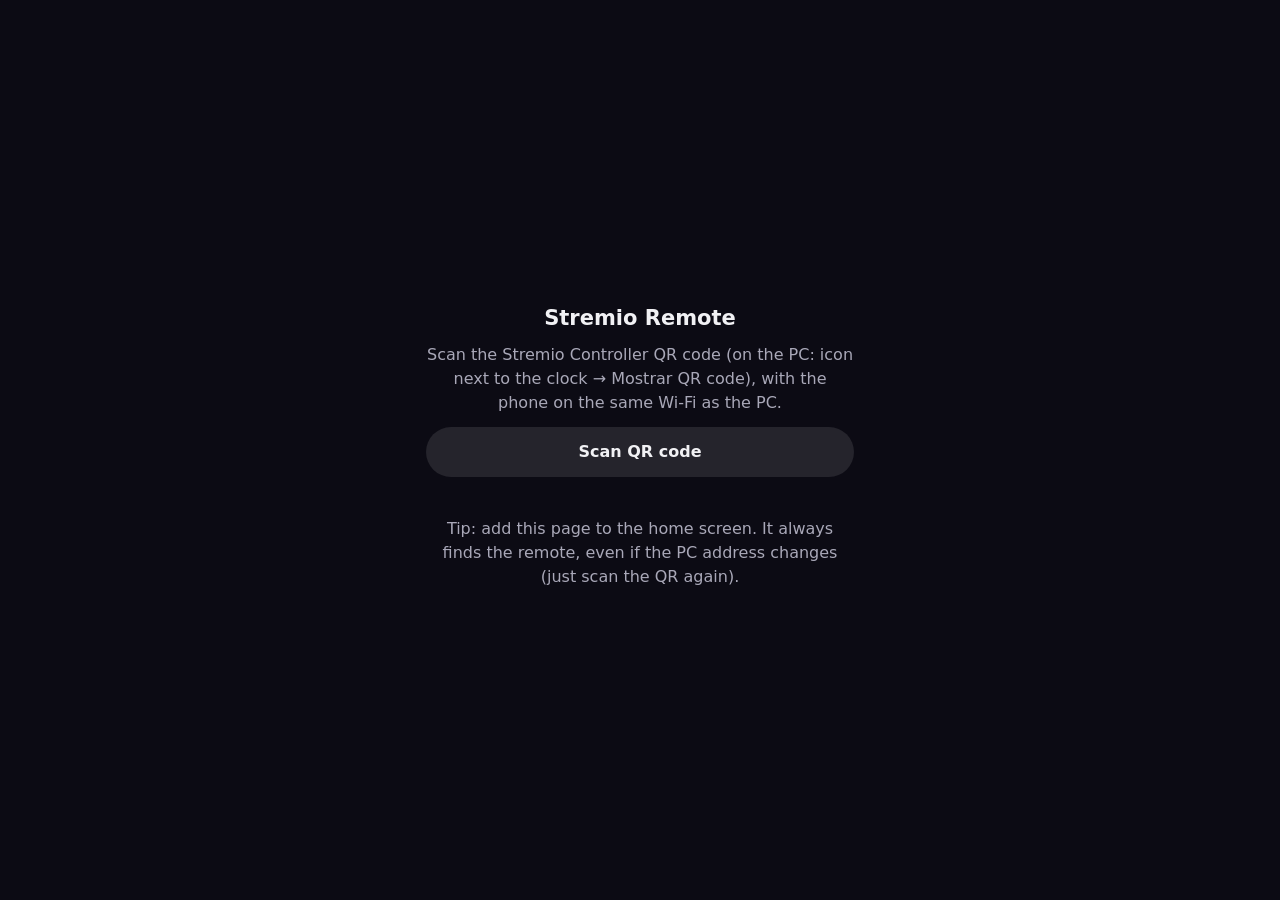
==== commit 976b59fe: "F7: "Ler QR code" com leitor pela câmera no celular A câmera só funciona em página segura (https), e" ====
--- a/docs/index.html
+++ b/docs/index.html
@@ -2,19 +2,126 @@
 <html lang="pt-BR">
 <head>
   <meta charset="utf-8">
-  <meta name="viewport" content="width=device-width, initial-scale=1">
+  <meta name="viewport" content="width=device-width, initial-scale=1, viewport-fit=cover">
+  <meta name="theme-color" content="#0c0b14">
+  <meta name="referrer" content="no-referrer">
   <title>Stremio Controle</title>
+  <link rel="manifest" href="manifest.webmanifest">
+  <link rel="icon" href="icon-192.png">
   <style>
-    body { margin: 0; min-height: 100dvh; display: grid; place-items: center; background: #0c0b14; color: #f1f1f4; font: 16px/1.5 "Segoe UI", system-ui, sans-serif; text-align: center; }
-    .box { max-width: 460px; padding: 24px; }
-    p { color: #a9a8b8; }
+    :root { color-scheme: dark; }
+    body { margin: 0; min-height: 100dvh; display: grid; place-items: center; background: #0c0b14; color: #f1f1f4; font: 16px/1.5 "Segoe UI", Roboto, system-ui, sans-serif; text-align: center; }
+    .box { width: min(460px, 100%); padding: 24px 16px; box-sizing: border-box; }
+    h1 { font-size: 21px; margin: 0 0 6px; }
+    p { color: #a9a8b8; margin: 8px 0; }
+    .btn { display: block; width: 100%; border: 0; border-radius: 999px; padding: 13px 18px; margin-top: 12px; font: inherit; font-weight: 600; background: #7b5bf5; color: #fff; text-decoration: none; box-sizing: border-box; }
+    .btn.ghost { background: rgba(255, 255, 255, 0.1); color: #f1f1f4; }
+    .cam { position: relative; margin: 14px auto 0; width: 100%; aspect-ratio: 1; border-radius: 18px; overflow: hidden; background: #000; }
+    .cam video { width: 100%; height: 100%; object-fit: cover; }
+    .cam::after { content: ""; position: absolute; inset: 18%; border: 3px solid rgba(255, 255, 255, 0.85); border-radius: 16px; box-shadow: 0 0 0 999px rgba(0, 0, 0, 0.35); }
+    .msg { min-height: 1.5em; color: #ffa53d; }
+    [hidden] { display: none !important; }
   </style>
 </head>
 <body>
   <div class="box">
-    <h1>O controle mudou de endereço</h1>
-    <p>Agora a página do controle vem direto do programa do PC, na rede de casa, sem nenhum serviço de fora.</p>
-    <p>No PC, clique no ícone do <b>Stremio Controller</b> perto do relógio, escolha <b>Mostrar QR code</b> e leia o código com o celular no mesmo Wi-Fi.</p>
+    <h1 id="title"></h1>
+    <p id="text"></p>
+    <a class="btn" id="last" hidden></a>
+    <button class="btn ghost" id="scan"></button>
+    <div class="cam" id="cam" hidden><video id="video" playsinline muted></video></div>
+    <p class="msg" id="msg"></p>
+    <p id="help"></p>
   </div>
+  <script>
+    // Leitor do QR code do Stremio Controller. A câmera só funciona em página segura (https), e a
+    // página do controle vem do PC pela rede de casa (http): por isso o leitor fica aqui. Ele lê o QR
+    // com o leitor do próprio navegador (BarcodeDetector), sem nenhum serviço de fora, e abre o
+    // endereço do PC. Guarda o último endereço neste aparelho para abrir de novo com um toque.
+    const pt = /^pt/i.test(navigator.language || "");
+    const L = pt ? {
+      title: "Stremio Controle",
+      text: "Leia o QR code do Stremio Controller (no PC: ícone perto do relógio → Mostrar QR code), com o celular no mesmo Wi-Fi do PC.",
+      scan: "Ler QR code", last: "Abrir o controle", stop: "Parar a câmera",
+      help: "Dica: adicione esta página à tela inicial. Ela sempre acha o controle, mesmo se o endereço do PC mudar (é só ler o QR de novo).",
+      noDetector: "Este navegador não lê QR code pela página. Use o app da câmera do celular para ler o código.",
+      noCamera: "Não deu para abrir a câmera. Permita o acesso à câmera e tente de novo.",
+      notOurs: "Este QR code não é do Stremio Controller."
+    } : {
+      title: "Stremio Remote",
+      text: "Scan the Stremio Controller QR code (on the PC: icon next to the clock → Mostrar QR code), with the phone on the same Wi-Fi as the PC.",
+      scan: "Scan QR code", last: "Open the remote", stop: "Stop camera",
+      help: "Tip: add this page to the home screen. It always finds the remote, even if the PC address changes (just scan the QR again).",
+      noDetector: "This browser can't read QR codes from a page. Use the phone camera app to scan the code.",
+      noCamera: "Could not open the camera. Allow camera access and try again.",
+      notOurs: "This QR code is not from Stremio Controller."
+    };
+    const $ = (id) => document.getElementById(id);
+    document.documentElement.lang = pt ? "pt-BR" : "en";
+    $("title").textContent = L.title;
+    $("text").textContent = L.text;
+    $("scan").textContent = L.scan;
+    $("help").textContent = L.help;
+    $("last").textContent = L.last;
+
+    // Só aceita o endereço do controle: http, IP da rede de casa, com a chave depois do "#"
+    function valid(text) {
+      let u;
+      try { u = new URL(text); } catch (e) { return null; }
+      if (u.protocol !== "http:" || !/^#k=[\w-]{40,}$/.test(u.hash)) return null;
+      const h = u.hostname;
+      const priv = /^10\./.test(h) || /^192\.168\./.test(h) || /^172\.(1[6-9]|2\d|3[01])\./.test(h) || /^169\.254\./.test(h) || /\.local$/i.test(h);
+      return priv ? u.href : null;
+    }
+
+    let last = "";
+    try { last = valid(localStorage.getItem("strc-last") || "") || ""; } catch (e) {}
+    if (last) { $("last").href = last; $("last").hidden = false; }
+
+    function go(url) {
+      try { localStorage.setItem("strc-last", url); } catch (e) {}
+      location.href = url;
+    }
+
+    let stream = null, timer = 0;
+    function stop() {
+      clearInterval(timer);
+      if (stream) stream.getTracks().forEach((t) => t.stop());
+      stream = null;
+      $("cam").hidden = true;
+      $("scan").textContent = L.scan;
+    }
+
+    async function scan() {
+      if (stream) { stop(); return; }
+      $("msg").textContent = "";
+      if (!("BarcodeDetector" in window)) { $("msg").textContent = L.noDetector; return; }
+      let det;
+      try { det = new BarcodeDetector({ formats: ["qr_code"] }); } catch (e) { $("msg").textContent = L.noDetector; return; }
+      try {
+        stream = await navigator.mediaDevices.getUserMedia({ video: { facingMode: { ideal: "environment" } }, audio: false });
+      } catch (e) { $("msg").textContent = L.noCamera; return; }
+      const v = $("video");
+      v.srcObject = stream;
+      $("cam").hidden = false;
+      $("scan").textContent = L.stop;
+      await v.play().catch(() => {});
+      timer = setInterval(async () => {
+        if (!stream || v.readyState < 2) return;
+        let codes = [];
+        try { codes = await det.detect(v); } catch (e) { return; }
+        for (const c of codes) {
+          const url = valid(c.rawValue || "");
+          if (url) { stop(); go(url); return; }
+          $("msg").textContent = L.notOurs;
+        }
+      }, 250);
+    }
+
+    $("scan").addEventListener("click", scan);
+    $("last").addEventListener("click", (e) => { e.preventDefault(); go(last); });
+    // Aberta pelo botão "Ler QR code" da página do controle: já liga a câmera
+    if (location.hash === "#scan") { history.replaceState(null, "", location.pathname); scan(); }
+  </script>
 </body>
 </html>
